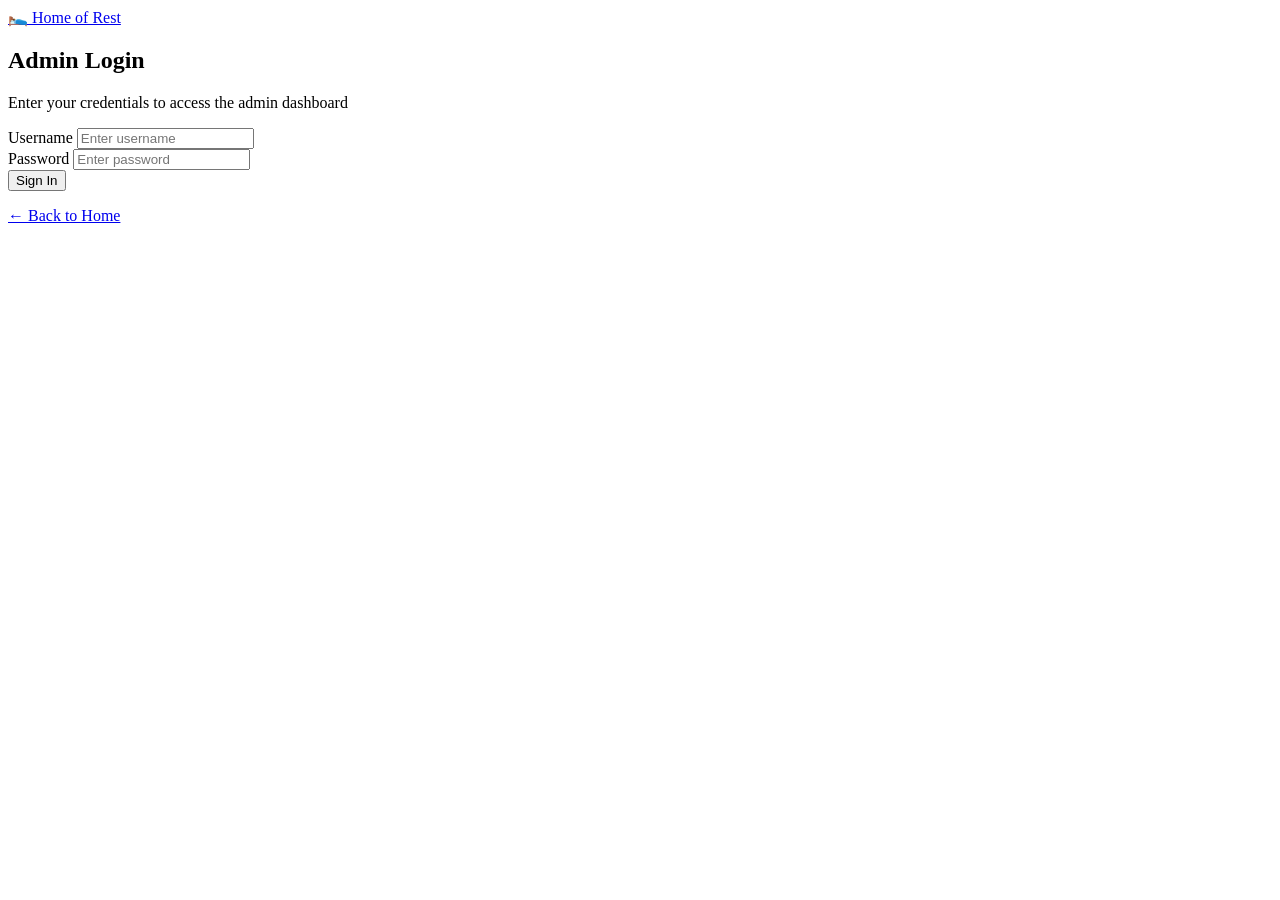
==== admin-dashboard.html @ fd7a16f9 "Add files via upload" ====
<!DOCTYPE html>
<html lang="en">
<head>
    <meta charset="UTF-8">
    <meta name="viewport" content="width=device-width, initial-scale=1.0">
    <title>Admin Dashboard - Home of Rest</title>
    <link rel="stylesheet" href="css/styles.css">
</head>
<body>
    <header class="site-header">
        <div class="header-container">
            <a href="index.html" class="logo">
                <span class="logo-icon">&#128716;</span>
                <span class="logo-text">Home of Rest</span>
            </a>
            <nav class="main-nav">
                <a href="index.html" class="nav-link">Home</a>
                <a href="admin-dashboard.html" class="nav-link active">Dashboard</a>
            </nav>
            <button class="mobile-menu-toggle" aria-label="Toggle menu" onclick="toggleMobileMenu()">
                <span></span><span></span><span></span>
            </button>
        </div>
    </header>

    <main>
        <div class="admin-dashboard">
            <div class="admin-header">
                <h1>&#128736; Admin Dashboard</h1>
                <button class="btn-logout" onclick="adminLogout()">&#128682; Logout</button>
            </div>

            <div class="admin-card">
                <h3>&#43; Add New Video</h3>
                <form class="video-form" onsubmit="addVideo(event)">
                    <div class="form-group">
                        <label>Video Title</label>
                        <input type="text" id="videoTitle" placeholder="Enter video title" required>
                    </div>
                    <div class="form-group">
                        <label>YouTube Video ID</label>
                        <input type="text" id="videoId" placeholder="e.g. dQw4w9WgXcQ" required>
                    </div>
                    <div class="form-group">
                        <label>Channel</label>
                        <select id="videoChannel" required>
                            <option value="channel1">Sleep Fast Stories</option>
                            <option value="channel2">SleepTube</option>
                            <option value="channel3">Ocean 4K Ultra HD</option>
                        </select>
                    </div>
                    <div class="form-group">
                        <label>Duration</label>
                        <input type="text" id="videoDuration" placeholder="e.g. 8 hours" required>
                    </div>
                    <div class="form-group full-width">
                        <label>Tags (comma separated)</label>
                        <input type="text" id="videoTags" placeholder="e.g. 432Hz, Deep Sleep, Relaxation">
                    </div>
                    <button type="submit" class="btn-primary">Add Video</button>
                </form>
            </div>

            <div class="admin-card">
                <h3>&#128202; Video Statistics</h3>
                <div class="video-grid" style="grid-template-columns: repeat(auto-fit, minmax(200px, 1fr));">
                    <div class="video-card" style="text-align: center; padding: 1.5rem;">
                        <h3 style="font-size: 2rem; color: var(--highlight);">18</h3>
                        <p>Total Videos</p>
                    </div>
                    <div class="video-card" style="text-align: center; padding: 1.5rem;">
                        <h3 style="font-size: 2rem; color: var(--highlight);">3</h3>
                        <p>Channels</p>
                    </div>
                    <div class="video-card" style="text-align: center; padding: 1.5rem;">
                        <h3 style="font-size: 2rem; color: var(--highlight);">6</h3>
                        <p>Sleep Fast Stories</p>
                    </div>
                    <div class="video-card" style="text-align: center; padding: 1.5rem;">
                        <h3 style="font-size: 2rem; color: var(--highlight);">3</h3>
                        <p>SleepTube</p>
                    </div>
                </div>
            </div>

            <div class="admin-card">
                <h3>&#128463; Manage Videos</h3>
                <div class="table-container">
                    <table class="data-table">
                        <thead>
                            <tr>
                                <th>Title</th>
                                <th>Channel</th>
                                <th>Duration</th>
                                <th>Tags</th>
                                <th>Actions</th>
                            </tr>
                        </thead>
                        <tbody id="videoTableBody">
                            <tr>
                                <td>9 Hours Deep Sleep - Bioluminescent Journey</td>
                                <td>Sleep Fast Stories</td>
                                <td>9 hours</td>
                                <td>432Hz, Insomnia Relief</td>
                                <td>
                                    <button class="btn-small btn-edit">Edit</button>
                                    <button class="btn-small btn-delete">Delete</button>
                                </td>
                            </tr>
                            <tr>
                                <td>528Hz Miracle Sleep Music</td>
                                <td>Sleep Fast Stories</td>
                                <td>8 hours</td>
                                <td>528Hz, DNA Repair</td>
                                <td>
                                    <button class="btn-small btn-edit">Edit</button>
                                    <button class="btn-small btn-delete">Delete</button>
                                </td>
                            </tr>
                            <tr>
                                <td>Deep Sleep Music - Delta Waves</td>
                                <td>SleepTube</td>
                                <td>10 hours</td>
                                <td>Delta Waves, Deep Sleep</td>
                                <td>
                                    <button class="btn-small btn-edit">Edit</button>
                                    <button class="btn-small btn-delete">Delete</button>
                                </td>
                            </tr>
                            <tr>
                                <td>4K Ocean Waves - Relaxing Sea Sounds</td>
                                <td>Ocean 4K Ultra HD</td>
                                <td>3 hours</td>
                                <td>Ocean, 4K, Nature</td>
                                <td>
                                    <button class="btn-small btn-edit">Edit</button>
                                    <button class="btn-small btn-delete">Delete</button>
                                </td>
                            </tr>
                        </tbody>
                    </table>
                </div>
            </div>
        </div>
    </main>

    <script>
        function toggleMobileMenu() {
            document.querySelector('.main-nav').classList.toggle('active');
        }
        function adminLogout() {
            localStorage.removeItem('adminLoggedIn');
            window.location.href = 'admin.html';
        }
        function checkAdminAuth() {
            if (!localStorage.getItem('adminLoggedIn')) {
                window.location.href = 'admin.html';
            }
        }
        function addVideo(e) {
            e.preventDefault();
            alert('Video added successfully! (In a full implementation, this would save to a database)');
            document.querySelector('.video-form').reset();
        }
        checkAdminAuth();
    </script>
</body>
</html>
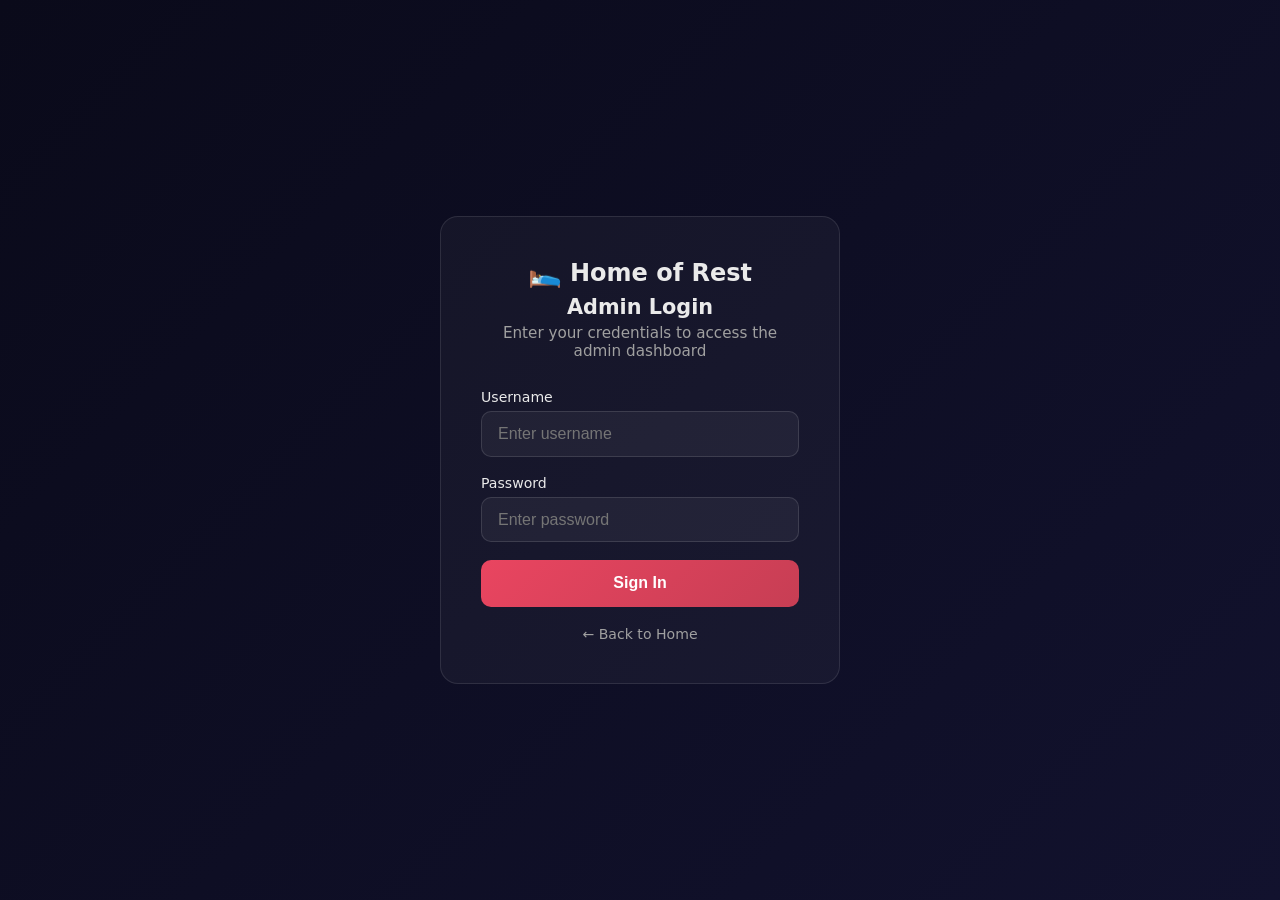
==== commit 74c8f3fd: "Add files via upload" ====
--- a/admin-dashboard.html
+++ b/admin-dashboard.html
@@ -1,168 +1,161 @@
 <!DOCTYPE html>
 <html lang="en">
 <head>
-    <meta charset="UTF-8">
-    <meta name="viewport" content="width=device-width, initial-scale=1.0">
-    <title>Admin Dashboard - Home of Rest</title>
-    <link rel="stylesheet" href="css/styles.css">
+<meta charset="UTF-8">
+<meta name="viewport" content="width=device-width, initial-scale=1.0">
+<title>Admin Dashboard - Home of Rest</title>
+<style>
+*{margin:0;padding:0;box-sizing:border-box}
+html{scroll-behavior:smooth}
+body{font-family:'Segoe UI',system-ui,-apple-system,sans-serif;background:#0a0a1a;color:#eaeaea;line-height:1.6;min-height:100vh}
+img{max-width:100%;display:block}
+a{color:inherit;text-decoration:none}
+
+/* Header */
+.site-header{position:fixed;top:0;left:0;right:0;background:rgba(10,10,26,0.95);backdrop-filter:blur(20px);border-bottom:1px solid rgba(255,255,255,0.08);z-index:1000;padding:0 1.5rem}
+.header-container{max-width:1400px;margin:0 auto;display:flex;align-items:center;justify-content:space-between;height:65px}
+.logo{display:flex;align-items:center;gap:0.5rem;font-size:1.3rem;font-weight:700}
+.logo-icon{font-size:1.5rem}
+.main-nav{display:flex;gap:1.8rem}
+.nav-link{color:#a0a0a0;font-size:0.9rem;font-weight:500;transition:color .3s;position:relative;padding:0.2rem 0}
+.nav-link:hover,.nav-link.active{color:#fff}
+.nav-link::after{content:'';position:absolute;bottom:-2px;left:0;width:0;height:2px;background:#e94560;transition:width .3s}
+.nav-link:hover::after{width:100%}
+.mobile-menu-toggle{display:none;flex-direction:column;gap:5px;background:none;border:none;cursor:pointer;padding:5px}
+.mobile-menu-toggle span{display:block;width:24px;height:2px;background:#fff;transition:.3s}
+
+/* Main */
+main{padding-top:65px}
+.admin-dashboard{padding:1.5rem;max-width:1400px;margin:0 auto}
+.admin-header{display:flex;justify-content:space-between;align-items:center;margin-bottom:1.5rem;padding-bottom:1rem;border-bottom:1px solid rgba(255,255,255,0.08)}
+.admin-header h1{font-size:1.6rem}
+.btn-logout{background:rgba(255,255,255,0.05);border:1px solid rgba(255,255,255,0.12);color:#eaeaea;padding:0.5rem 1rem;border-radius:8px;cursor:pointer;transition:all .3s}
+.btn-logout:hover{background:#e94560;border-color:#e94560}
+
+/* Cards */
+.admin-card{background:rgba(255,255,255,0.04);border:1px solid rgba(255,255,255,0.08);border-radius:14px;padding:1.5rem;margin-bottom:1.5rem}
+.admin-card h3{margin-bottom:1.2rem;font-size:1.1rem}
+
+/* Stats */
+.stats-grid{display:grid;grid-template-columns:repeat(auto-fit,minmax(160px,1fr));gap:1rem;margin-bottom:1rem}
+.stat-card{background:rgba(255,255,255,0.04);border:1px solid rgba(255,255,255,0.08);border-radius:12px;padding:1.2rem;text-align:center}
+.stat-card h4{font-size:1.8rem;color:#e94560;margin-bottom:0.3rem}
+.stat-card p{color:#a0a0a0;font-size:0.9rem}
+
+/* Table */
+.table-container{overflow-x:auto}
+.data-table{width:100%;border-collapse:collapse}
+.data-table th,.data-table td{padding:0.8rem;text-align:left;border-bottom:1px solid rgba(255,255,255,0.08)}
+.data-table th{color:#a0a0a0;font-weight:600;font-size:0.8rem;text-transform:uppercase;letter-spacing:0.5px}
+.data-table td{font-size:0.9rem}
+.data-table tr:hover td{background:rgba(255,255,255,0.02)}
+.btn-small{padding:0.35rem 0.7rem;border-radius:6px;border:none;cursor:pointer;font-size:0.8rem;transition:all .3s}
+.btn-edit{background:#0f3460;color:#fff;margin-right:0.4rem}
+.btn-delete{background:#e94560;color:#fff}
+.btn-small:hover{opacity:0.85;transform:translateY(-1px)}
+
+/* Form */
+.video-form{display:grid;grid-template-columns:1fr 1fr;gap:0.8rem}
+.video-form .form-group.full-width{grid-column:1/-1}
+.video-form .btn-primary{grid-column:1/-1;justify-self:start}
+.form-group{text-align:left}
+.form-group label{display:block;margin-bottom:0.35rem;font-size:0.85rem;font-weight:500}
+.form-group input,.form-group select{width:100%;padding:0.7rem 0.9rem;border:1px solid rgba(255,255,255,0.12);border-radius:9px;background:rgba(255,255,255,0.05);color:#eaeaea;font-size:0.95rem;outline:none}
+.form-group input:focus,.form-group select:focus{border-color:#e94560}
+.btn-primary{display:inline-flex;align-items:center;gap:0.4rem;background:linear-gradient(135deg,#e94560,#c73e54);color:#fff;padding:0.8rem 1.8rem;border-radius:50px;font-weight:600;font-size:0.95rem;border:none;cursor:pointer;transition:transform .3s,box-shadow .3s}
+.btn-primary:hover{transform:translateY(-2px);box-shadow:0 8px 25px rgba(233,69,96,0.3)}
+
+/* Scrollbar */
+::-webkit-scrollbar{width:7px}
+::-webkit-scrollbar-track{background:#0a0a1a}
+::-webkit-scrollbar-thumb{background:#1a3a5c;border-radius:4px}
+::-webkit-scrollbar-thumb:hover{background:#e94560}
+
+/* Responsive */
+@media(max-width:768px){
+.main-nav{display:none;position:absolute;top:65px;left:0;right:0;background:rgba(10,10,26,0.98);flex-direction:column;padding:1.2rem;gap:0.8rem;border-bottom:1px solid rgba(255,255,255,0.08)}
+.main-nav.active{display:flex}
+.mobile-menu-toggle{display:flex}
+.admin-header{flex-direction:column;gap:0.8rem;text-align:center}
+.video-form{grid-template-columns:1fr}
+.stats-grid{grid-template-columns:1fr 1fr}
+}
+</style>
 </head>
 <body>
-    <header class="site-header">
-        <div class="header-container">
-            <a href="index.html" class="logo">
-                <span class="logo-icon">&#128716;</span>
-                <span class="logo-text">Home of Rest</span>
-            </a>
-            <nav class="main-nav">
-                <a href="index.html" class="nav-link">Home</a>
-                <a href="admin-dashboard.html" class="nav-link active">Dashboard</a>
-            </nav>
-            <button class="mobile-menu-toggle" aria-label="Toggle menu" onclick="toggleMobileMenu()">
-                <span></span><span></span><span></span>
-            </button>
-        </div>
-    </header>
 
-    <main>
-        <div class="admin-dashboard">
-            <div class="admin-header">
-                <h1>&#128736; Admin Dashboard</h1>
-                <button class="btn-logout" onclick="adminLogout()">&#128682; Logout</button>
-            </div>
+<header class="site-header">
+<div class="header-container">
+<a href="index.html" class="logo"><span class="logo-icon">&#128716;</span><span class="logo-text">Home of Rest</span></a>
+<nav class="main-nav">
+<a href="index.html" class="nav-link">Home</a>
+<a href="admin-dashboard.html" class="nav-link active">Dashboard</a>
+</nav>
+<button class="mobile-menu-toggle" aria-label="Toggle menu" onclick="toggleMobileMenu()"><span></span><span></span><span></span></button>
+</div>
+</header>
 
-            <div class="admin-card">
-                <h3>&#43; Add New Video</h3>
-                <form class="video-form" onsubmit="addVideo(event)">
-                    <div class="form-group">
-                        <label>Video Title</label>
-                        <input type="text" id="videoTitle" placeholder="Enter video title" required>
-                    </div>
-                    <div class="form-group">
-                        <label>YouTube Video ID</label>
-                        <input type="text" id="videoId" placeholder="e.g. dQw4w9WgXcQ" required>
-                    </div>
-                    <div class="form-group">
-                        <label>Channel</label>
-                        <select id="videoChannel" required>
-                            <option value="channel1">Sleep Fast Stories</option>
-                            <option value="channel2">SleepTube</option>
-                            <option value="channel3">Ocean 4K Ultra HD</option>
-                        </select>
-                    </div>
-                    <div class="form-group">
-                        <label>Duration</label>
-                        <input type="text" id="videoDuration" placeholder="e.g. 8 hours" required>
-                    </div>
-                    <div class="form-group full-width">
-                        <label>Tags (comma separated)</label>
-                        <input type="text" id="videoTags" placeholder="e.g. 432Hz, Deep Sleep, Relaxation">
-                    </div>
-                    <button type="submit" class="btn-primary">Add Video</button>
-                </form>
-            </div>
+<main>
+<div class="admin-dashboard">
+<div class="admin-header">
+<h1>&#128736; Admin Dashboard</h1>
+<button class="btn-logout" onclick="adminLogout()">&#128682; Logout</button>
+</div>
 
-            <div class="admin-card">
-                <h3>&#128202; Video Statistics</h3>
-                <div class="video-grid" style="grid-template-columns: repeat(auto-fit, minmax(200px, 1fr));">
-                    <div class="video-card" style="text-align: center; padding: 1.5rem;">
-                        <h3 style="font-size: 2rem; color: var(--highlight);">18</h3>
-                        <p>Total Videos</p>
-                    </div>
-                    <div class="video-card" style="text-align: center; padding: 1.5rem;">
-                        <h3 style="font-size: 2rem; color: var(--highlight);">3</h3>
-                        <p>Channels</p>
-                    </div>
-                    <div class="video-card" style="text-align: center; padding: 1.5rem;">
-                        <h3 style="font-size: 2rem; color: var(--highlight);">6</h3>
-                        <p>Sleep Fast Stories</p>
-                    </div>
-                    <div class="video-card" style="text-align: center; padding: 1.5rem;">
-                        <h3 style="font-size: 2rem; color: var(--highlight);">3</h3>
-                        <p>SleepTube</p>
-                    </div>
-                </div>
-            </div>
+<div class="admin-card">
+<h3>&#128200; Video Statistics</h3>
+<div class="stats-grid">
+<div class="stat-card"><h4>17</h4><p>Total Videos</p></div>
+<div class="stat-card"><h4>3</h4><p>Channels</p></div>
+<div class="stat-card"><h4>7</h4><p>Sleep Fast Stories</p></div>
+<div class="stat-card"><h4>3</h4><p>Sleep Fast Stories 1</p></div>
+<div class="stat-card"><h4>7</h4><p>Ocean 4K Ultra HD</p></div>
+</div>
+</div>
 
-            <div class="admin-card">
-                <h3>&#128463; Manage Videos</h3>
-                <div class="table-container">
-                    <table class="data-table">
-                        <thead>
-                            <tr>
-                                <th>Title</th>
-                                <th>Channel</th>
-                                <th>Duration</th>
-                                <th>Tags</th>
-                                <th>Actions</th>
-                            </tr>
-                        </thead>
-                        <tbody id="videoTableBody">
-                            <tr>
-                                <td>9 Hours Deep Sleep - Bioluminescent Journey</td>
-                                <td>Sleep Fast Stories</td>
-                                <td>9 hours</td>
-                                <td>432Hz, Insomnia Relief</td>
-                                <td>
-                                    <button class="btn-small btn-edit">Edit</button>
-                                    <button class="btn-small btn-delete">Delete</button>
-                                </td>
-                            </tr>
-                            <tr>
-                                <td>528Hz Miracle Sleep Music</td>
-                                <td>Sleep Fast Stories</td>
-                                <td>8 hours</td>
-                                <td>528Hz, DNA Repair</td>
-                                <td>
-                                    <button class="btn-small btn-edit">Edit</button>
-                                    <button class="btn-small btn-delete">Delete</button>
-                                </td>
-                            </tr>
-                            <tr>
-                                <td>Deep Sleep Music - Delta Waves</td>
-                                <td>SleepTube</td>
-                                <td>10 hours</td>
-                                <td>Delta Waves, Deep Sleep</td>
-                                <td>
-                                    <button class="btn-small btn-edit">Edit</button>
-                                    <button class="btn-small btn-delete">Delete</button>
-                                </td>
-                            </tr>
-                            <tr>
-                                <td>4K Ocean Waves - Relaxing Sea Sounds</td>
-                                <td>Ocean 4K Ultra HD</td>
-                                <td>3 hours</td>
-                                <td>Ocean, 4K, Nature</td>
-                                <td>
-                                    <button class="btn-small btn-edit">Edit</button>
-                                    <button class="btn-small btn-delete">Delete</button>
-                                </td>
-                            </tr>
-                        </tbody>
-                    </table>
-                </div>
-            </div>
-        </div>
-    </main>
+<div class="admin-card">
+<h3>&#43; Add New Video</h3>
+<form class="video-form" onsubmit="addVideo(event)">
+<div class="form-group"><label>Video Title</label><input type="text" id="vTitle" placeholder="Enter video title" required></div>
+<div class="form-group"><label>YouTube Video ID</label><input type="text" id="vId" placeholder="e.g. kQUmLfw-R58" required></div>
+<div class="form-group"><label>Channel</label>
+<select id="vChannel" required>
+<option value="Sleep Fast Stories">Sleep Fast Stories</option>
+<option value="Sleep Fast Stories 1">Sleep Fast Stories 1</option>
+<option value="Ocean 4K Ultra HD">Ocean 4K Ultra HD</option>
+</select>
+</div>
+<div class="form-group"><label>Duration</label><input type="text" id="vDuration" placeholder="e.g. 8 hours" required></div>
+<div class="form-group full-width"><label>Tags (comma separated)</label><input type="text" id="vTags" placeholder="e.g. 432Hz, Deep Sleep"></div>
+<button type="submit" class="btn-primary">Add Video</button>
+</form>
+</div>
 
-    <script>
-        function toggleMobileMenu() {
-            document.querySelector('.main-nav').classList.toggle('active');
-        }
-        function adminLogout() {
-            localStorage.removeItem('adminLoggedIn');
-            window.location.href = 'admin.html';
-        }
-        function checkAdminAuth() {
-            if (!localStorage.getItem('adminLoggedIn')) {
-                window.location.href = 'admin.html';
-            }
-        }
-        function addVideo(e) {
-            e.preventDefault();
-            alert('Video added successfully! (In a full implementation, this would save to a database)');
-            document.querySelector('.video-form').reset();
-        }
-        checkAdminAuth();
-    </script>
+<div class="admin-card">
+<h3>&#128463; Manage Videos</h3>
+<div class="table-container">
+<table class="data-table">
+<thead><tr><th>Title</th><th>Channel</th><th>Duration</th><th>Actions</th></tr></thead>
+<tbody>
+<tr><td>9 Hours Deep Sleep Music • Bioluminescent Underwater Journey [432Hz]</td><td>Sleep Fast Stories</td><td>9 hours</td><td><button class="btn-small btn-edit">Edit</button><button class="btn-small btn-delete">Delete</button></td></tr>
+<tr><td>528Hz Miracle Sleep • Fall Asleep in Minutes</td><td>Sleep Fast Stories</td><td>1 hour</td><td><button class="btn-small btn-edit">Edit</button><button class="btn-small btn-delete">Delete</button></td></tr>
+<tr><td>528Hz + 963Hz • Pineal Gland Activation</td><td>Sleep Fast Stories 1</td><td>90 mins</td><td><button class="btn-small btn-edit">Edit</button><button class="btn-small btn-delete">Delete</button></td></tr>
+<tr><td>Best Calm Ambient Music 16k HDR | Sea Turtle, Shark & Sea Lion</td><td>Ocean 4K Ultra HD</td><td>11 hours</td><td><button class="btn-small btn-edit">Edit</button><button class="btn-small btn-delete">Delete</button></td></tr>
+</tbody>
+</table>
+</div>
+</div>
+
+</div>
+</main>
+
+<script>
+function toggleMobileMenu(){document.querySelector('.main-nav').classList.toggle('active')}
+function checkAuth(){if(!localStorage.getItem('adminLoggedIn'))window.location.href='admin.html'}
+function adminLogout(){localStorage.removeItem('adminLoggedIn');window.location.href='admin.html'}
+function addVideo(e){e.preventDefault();alert('Video added! (In production, save to a database or JSON file)');document.querySelector('.video-form').reset()}
+checkAuth();
+</script>
+
 </body>
 </html>
